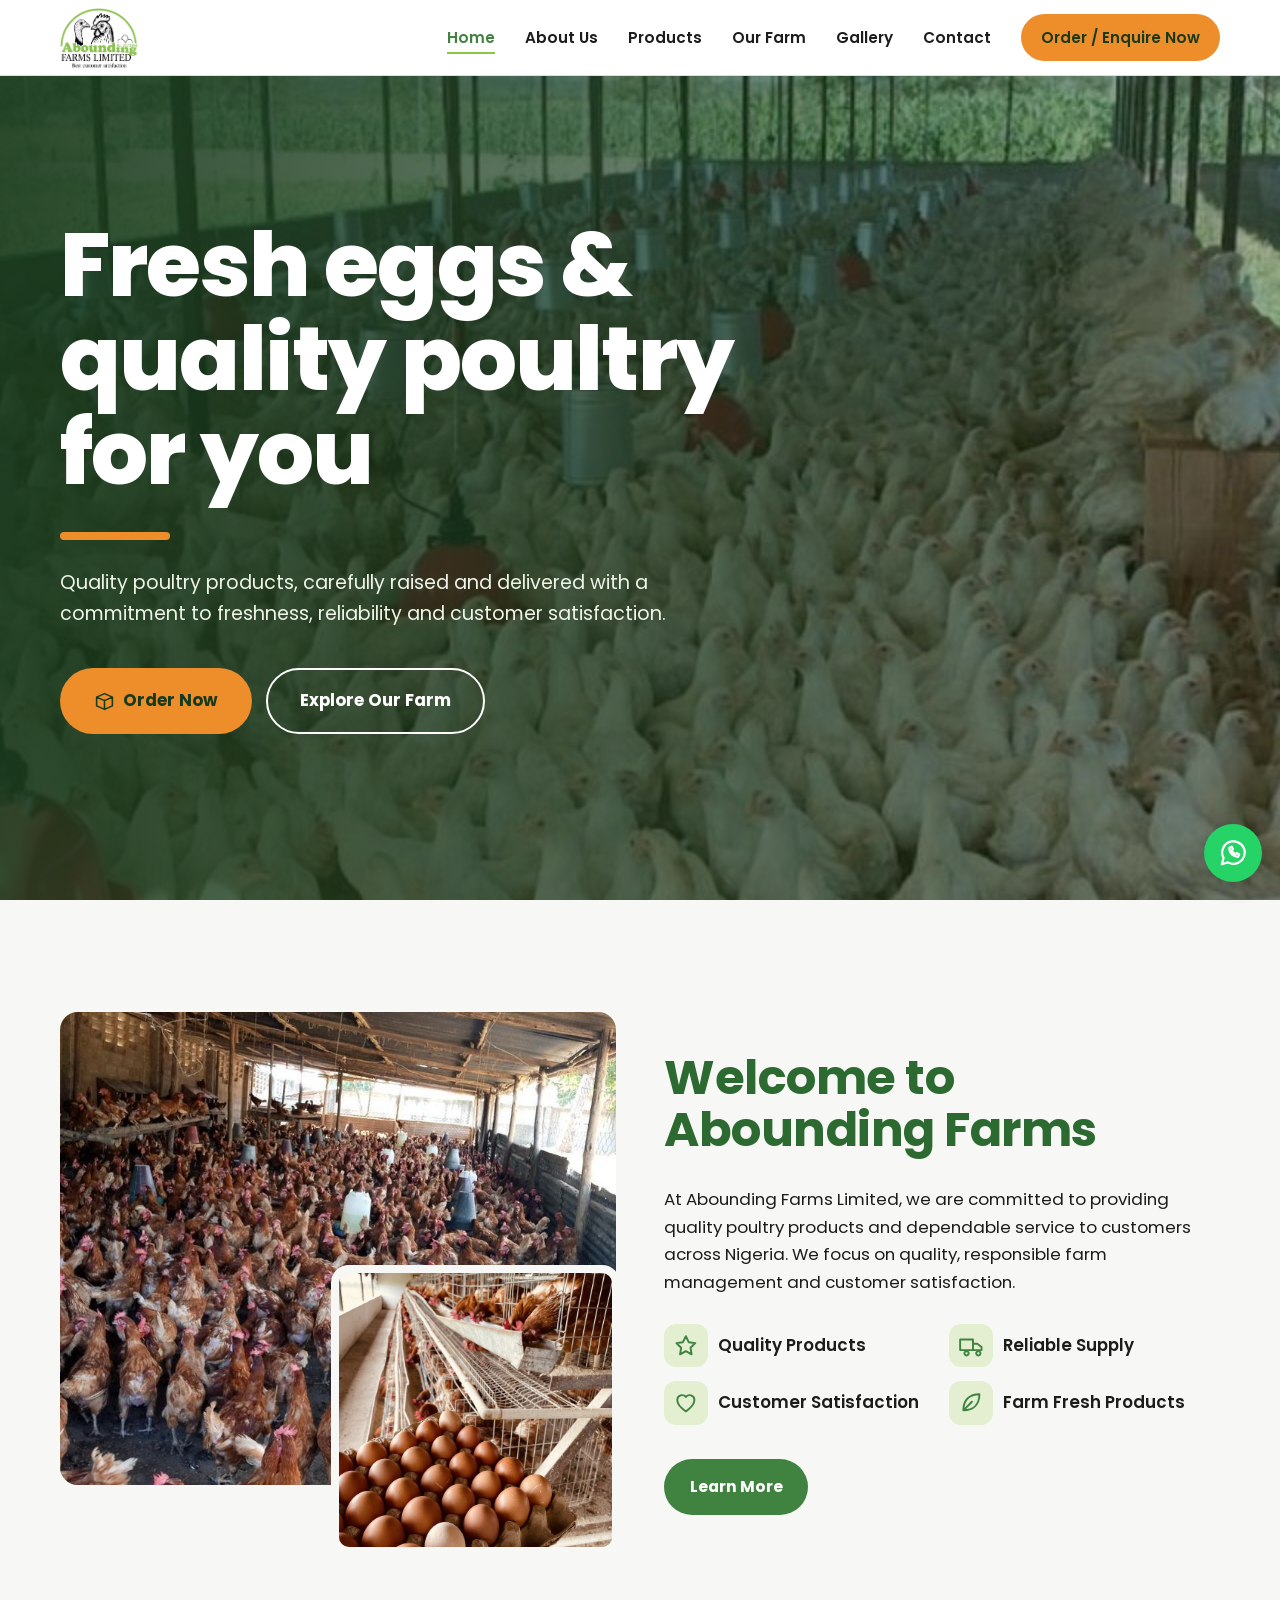
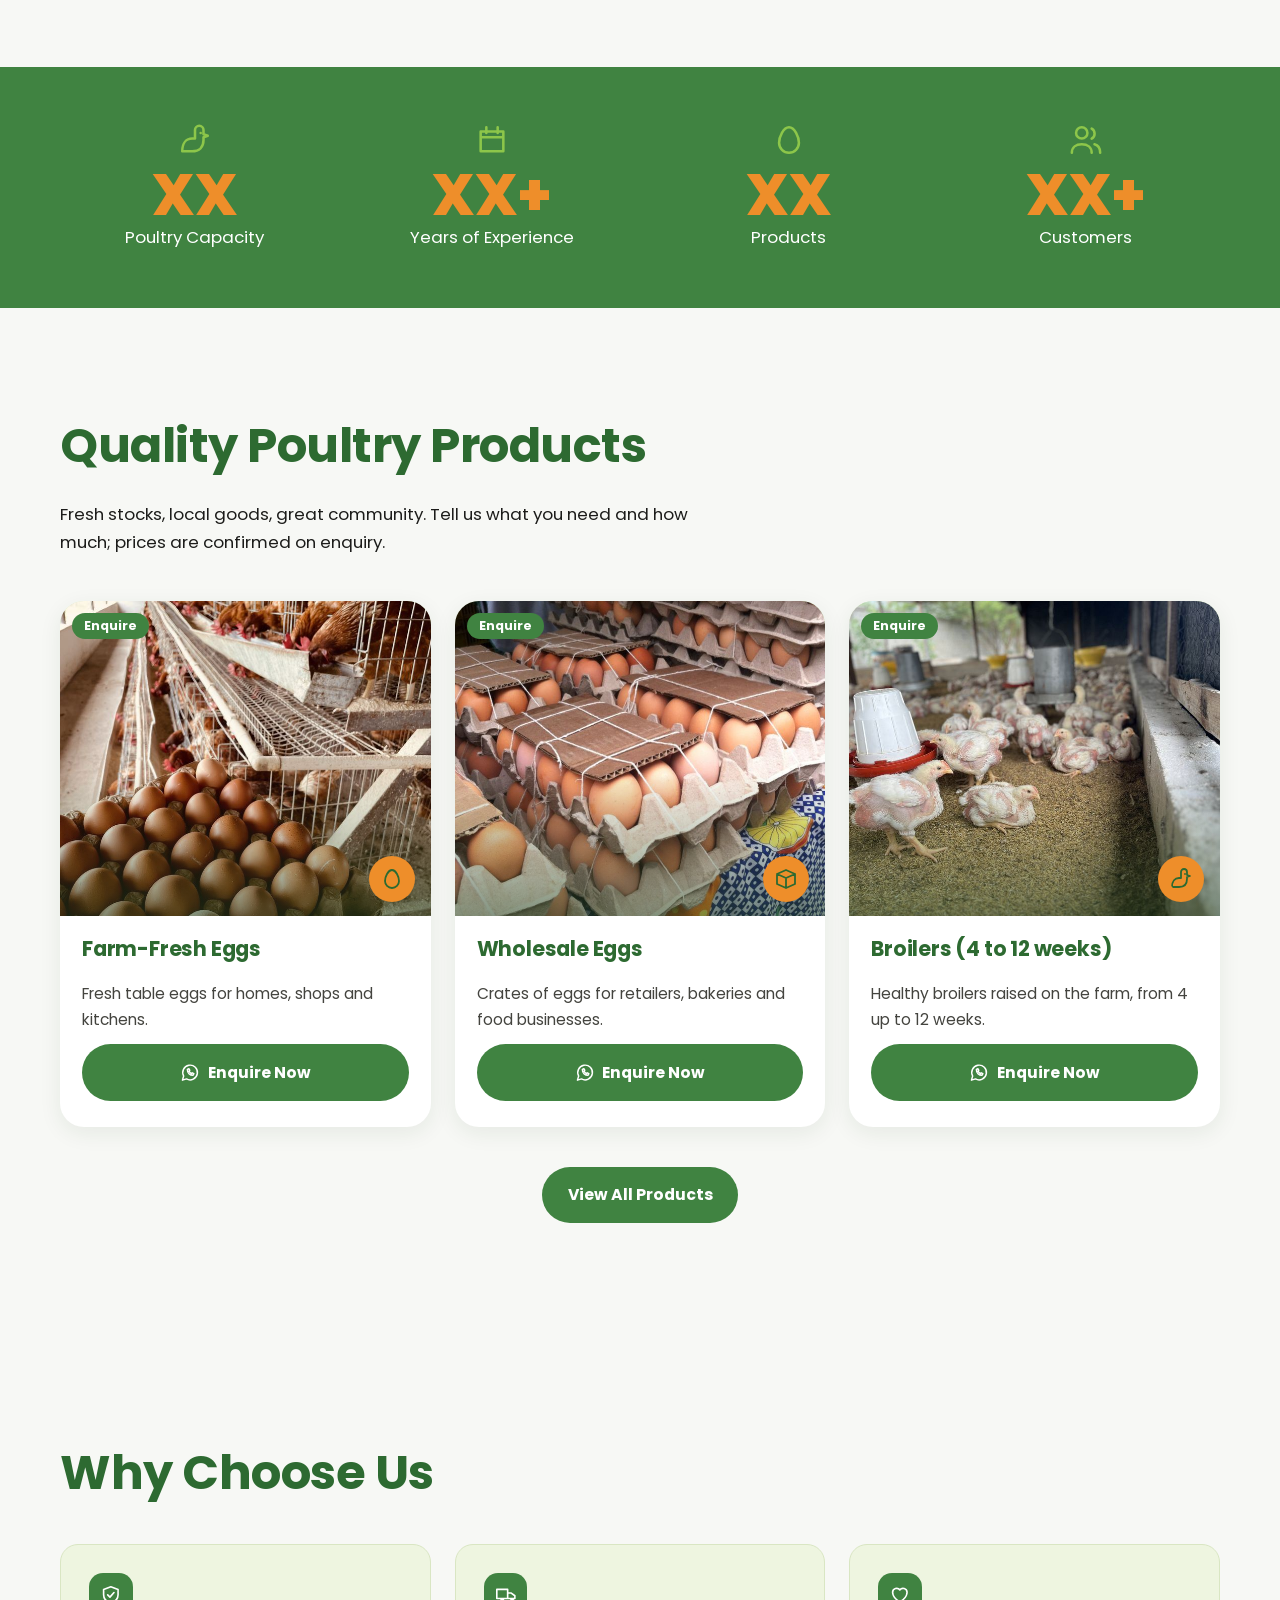
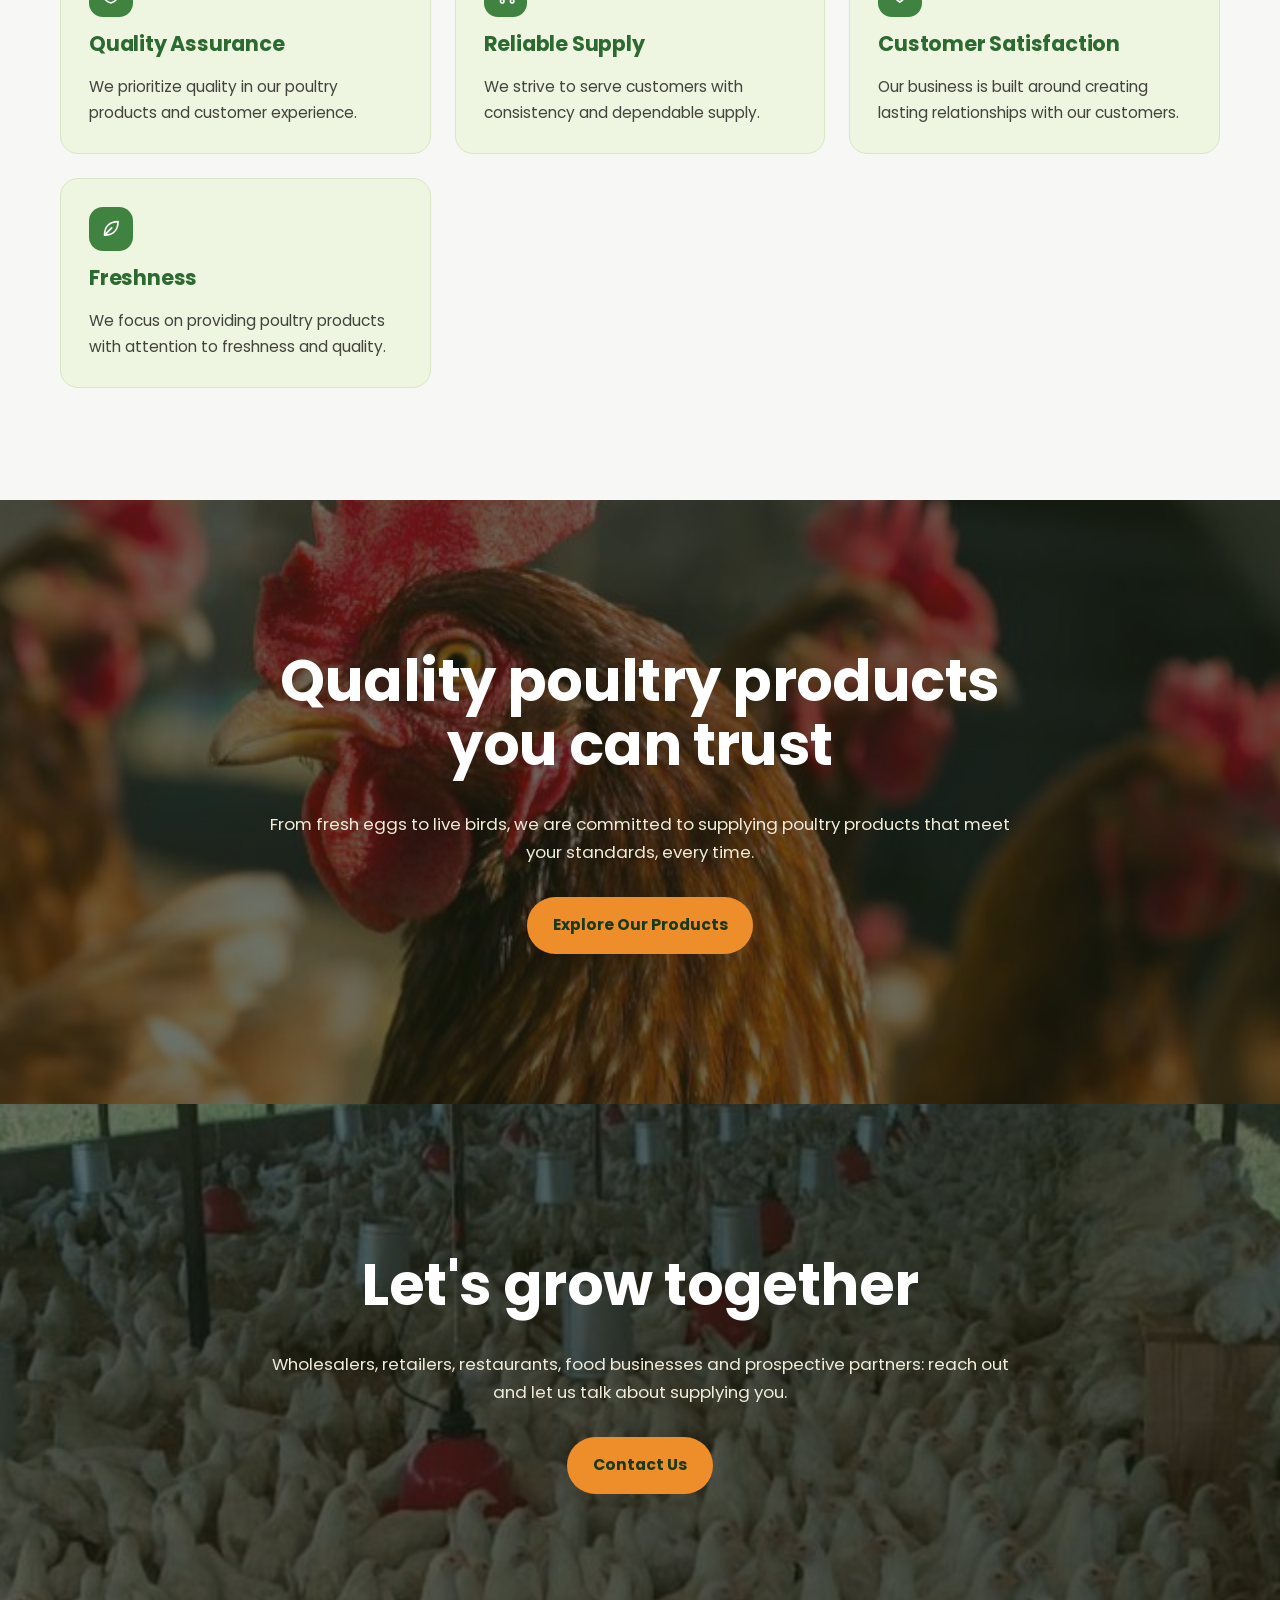
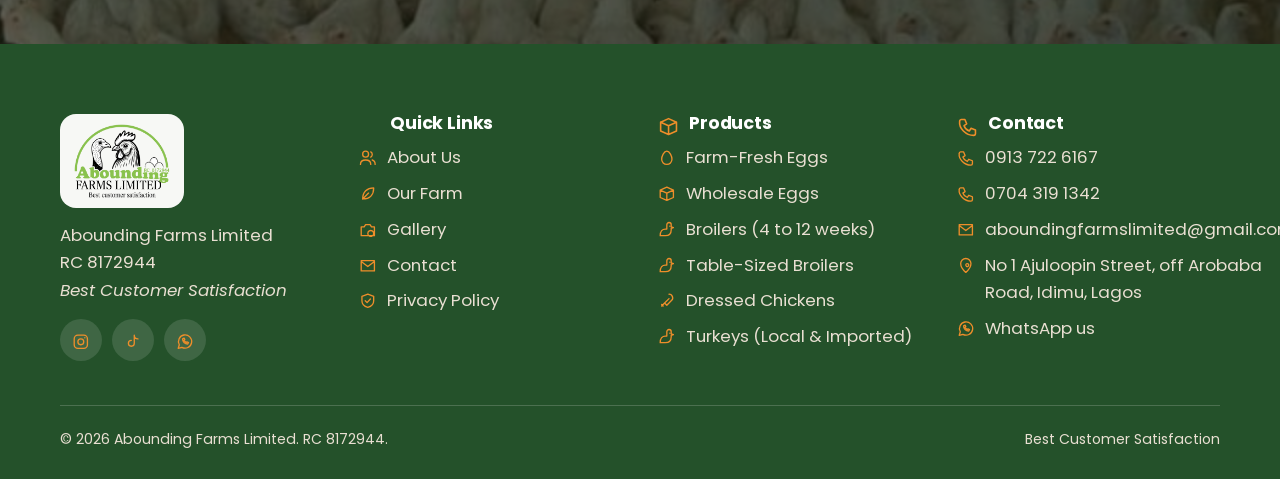
==== index.html @ 1be0644d "Move website files to repository root" ====
<!DOCTYPE html>
<html lang="en-NG">
<head>
<meta charset="utf-8">
<meta name="viewport" content="width=device-width, initial-scale=1">
<title>Abounding Farms Limited | Fresh Eggs & Quality Poultry in Nigeria</title>
<meta name="description" content="Abounding Farms Limited is a Nigerian poultry farm in Idimu, Lagos supplying fresh eggs, broilers, turkeys and poultry products.">
<meta name="color-scheme" content="light">
<meta property="og:type" content="website">
<meta property="og:title" content="Abounding Farms Limited | Fresh Eggs & Quality Poultry in Nigeria">
<meta property="og:description" content="Fresh eggs and quality poultry for individuals, retailers, restaurants and wholesale buyers in Nigeria.">
<meta property="og:image" content="images/logo.png">
<link rel="icon" href="data:image/svg+xml,%3Csvg xmlns='http://www.w3.org/2000/svg' viewBox='0 0 64 64'%3E%3Crect width='64' height='64' rx='14' fill='%232f5d2a'/%3E%3Cellipse cx='32' cy='35' rx='13' ry='17' fill='%23f6f1e4'/%3E%3C/svg%3E">
<link rel="preconnect" href="https://fonts.googleapis.com">
<link rel="preconnect" href="https://fonts.gstatic.com" crossorigin>
<link href="https://fonts.googleapis.com/css2?family=Poppins:wght@400;500;600;700;800&display=swap" rel="stylesheet">
<script type="application/ld+json">{"@context":"https://schema.org","@type":"LocalBusiness","telephone":"+2349137226167","email":"aboundingfarmslimited@gmail.com","address":{"@type":"PostalAddress","streetAddress":"No 1 Ajuloopin Street, off Arobaba Road, Idimu","addressRegion":"Lagos","addressCountry":"NG"},"name":"Abounding Farms Limited","slogan":"Best Customer Satisfaction","description":"Nigerian poultry farm supplying fresh eggs and poultry products.","areaServed":"NG","sameAs":["https://www.instagram.com/aboundingfarmsltd","https://www.tiktok.com/@aboundingfarmslimited"]}</script>
<link rel="stylesheet" href="css/styles.css">
</head>
<body>
<div class="prog" id="prog"></div>
<svg width="0" height="0" style="position:absolute" aria-hidden="true"><defs>
<symbol id="egg" viewBox="0 0 24 24"><path d="M12 3C8 3 5 10 5 14a7 7 0 0 0 14 0c0-4-3-11-7-11z"/></symbol>
<symbol id="bird" viewBox="0 0 24 24"><path d="M16 7h.01M3 20c0-6 3-9 7-9h2V5a3 3 0 0 1 6 0v3l3 1-3 1v2c0 5-3 8-8 8H3z"/></symbol>
<symbol id="leg" viewBox="0 0 24 24"><path d="M15 3a5 5 0 0 1 3 9l-6 6-3-3 6-6M9 15l-4 4M5 17l2 2"/></symbol>
<symbol id="star" viewBox="0 0 24 24"><path d="M12 3l2.7 5.6 6.1.9-4.4 4.3 1 6.1-5.4-2.9-5.4 2.9 1-6.1-4.4-4.3 6.1-.9z"/></symbol>
<symbol id="truck" viewBox="0 0 24 24"><path d="M2 6h12v10H2zM14 10h4l4 3v3h-8M6 19a2 2 0 1 0 0-.01M17 19a2 2 0 1 0 0-.01"/></symbol>
<symbol id="heart" viewBox="0 0 24 24"><path d="M12 20s-8-5-8-11a4.5 4.5 0 0 1 8-2.5A4.5 4.5 0 0 1 20 9c0 6-8 11-8 11z"/></symbol>
<symbol id="leaf" viewBox="0 0 24 24"><path d="M5 19C5 9 11 4 20 4c0 9-5 15-15 15zM5 19l8-8"/></symbol>
<symbol id="shield" viewBox="0 0 24 24"><path d="M12 3l8 3v6c0 5-4 8-8 9-4-1-8-4-8-9V6zM8.5 12l2.5 2.5 4.5-5"/></symbol>
<symbol id="home" viewBox="0 0 24 24"><path d="M3 11l9-7 9 7M5 10v10h14V10M10 20v-6h4v6"/></symbol>
<symbol id="users" viewBox="0 0 24 24"><path d="M9 11a4 4 0 1 0 0-8 4 4 0 0 0 0 8zM2 21c0-4 3-6 7-6s7 2 7 6M16 4a4 4 0 0 1 0 7M18 15c2.5.6 4 2.500 4 6"/></symbol>
<symbol id="cal" viewBox="0 0 24 24"><path d="M4 6h16v14H4zM4 10h16M8 3v4M16 3v4"/></symbol>
<symbol id="box" viewBox="0 0 24 24"><path d="M3 7l9-4 9 4v10l-9 4-9-4zM3 7l9 4 9-4M12 11v10"/></symbol>
<symbol id="wheat" viewBox="0 0 24 24"><path d="M12 22V8M12 8c-3 0-4-2-4-4 3 0 4 2 4 4zM12 8c3 0 4-2 4-4-3 0-4 2-4 4zM12 14c-3 0-4-2-4-4 3 0 4 2 4 4zM12 14c3 0 4-2 4-4-3 0-4 2-4 4z"/></symbol>
<symbol id="drop" viewBox="0 0 24 24"><path d="M12 3s6 6.500 6 11a6 6 0 0 1-12 0c0-4.500 6-11 6-11z"/></symbol>
<symbol id="cam" viewBox="0 0 24 24"><path d="M3 8h4l2-3h6l2 3h4v12H3zM12 17a4 4 0 1 0 0-.01"/></symbol>
<symbol id="phone" viewBox="0 0 24 24"><path d="M5 4h4l2 5-3 2c1 3 3 5 6 6l2-3 5 2v4c0 1-1 2-2 2C10 22 2 14 3 6c0-1 1-2 2-2z"/></symbol>
<symbol id="mail" viewBox="0 0 24 24"><path d="M3 5h18v14H3zM3 6l9 7 9-7"/></symbol>
<symbol id="pin" viewBox="0 0 24 24"><path d="M12 21s7-6 7-12a7 7 0 0 0-14 0c0 6 7 12 7 12zM12 11a2 2 0 1 0 0-.01"/></symbol>
<symbol id="wa" viewBox="0 0 24 24"><path d="M3 21l1.5-5A9 9 0 1 1 8 19.500zM9 8c0 4 3 7 7 7l1-2-2-1-1 1c-1-.5-2.500-2-3-3l1-1-1-2z"/></symbol>
<symbol id="ig" viewBox="0 0 24 24"><rect x="3" y="3" width="18" height="18" rx="5"/><circle cx="12" cy="12" r="4"/><path d="M17.500 6.500h.01"/></symbol>
<symbol id="tt" viewBox="0 0 24 24"><path d="M14 3v11a4 4 0 1 1-4-4M14 3c0 3 2 5 5 5"/></symbol>
<symbol id="menu" viewBox="0 0 24 24"><path d="M4 7h16M4 12h16M4 17h16"/></symbol>
<symbol id="x" viewBox="0 0 24 24"><path d="M6 6l12 12M18 6L6 18"/></symbol>
<symbol id="zoom" viewBox="0 0 24 24"><path d="M11 18a7 7 0 1 0 0-14 7 7 0 0 0 0 14zM21 21l-5-5M11 8v6M8 11h6"/></symbol>
</defs></svg>
<header id="hd"><div class="wrap nav">
<a class="logo" href="index.html" aria-label="Abounding Farms Limited home"><img src="images/logo.png" alt="Abounding Farms Limited logo" width="87" height="58"></a>
<button class="burger" id="bg" aria-label="Open menu" aria-expanded="false" aria-controls="lk"><svg class="ic"><use href="#menu"/></svg></button>
<ul class="links" id="lk">
<li><a class="on" href="index.html">Home</a></li><li><a href="about.html">About Us</a></li><li><a href="products.html">Products</a></li><li><a href="farm.html">Our Farm</a></li><li><a href="gallery.html">Gallery</a></li><li><a href="contact.html">Contact</a></li>
<li><a class="btn btn-y" href="contact.html">Order / Enquire Now</a></li>
</ul></div></header>
<main>
<section class="hero" id="home"><img data-par="-.05" src="images/hero.jpg" alt="Healthy white birds in a poultry house" fetchpriority="high" onerror="this.remove()"><div class="wrap">
<h1 class="rv">Fresh eggs & quality poultry for you</h1>
<p class="rv" style="--d:.15s">Quality poultry products, carefully raised and delivered with a commitment to freshness, reliability and customer satisfaction.</p>
<div class="row rv" style="--d:.3s"><a class="btn btn-y" href="contact.html"><svg class="ic"><use href="#box"/></svg>Order Now</a><a class="btn btn-o" href="farm.html">Explore Our Farm</a></div>
</div></section>
<section id="about"><div class="wrap split">
<div class="collage rv l"><div class="ph a"><img src="images/farm-1.jpg" alt="Hens inside a poultry house" loading="lazy" onerror="this.remove()"></div><div class="ph b"><img src="images/eggs.jpg" alt="Fresh eggs" loading="lazy" onerror="this.remove()"></div></div>
<div class="rv r"><h2>Welcome to Abounding Farms</h2>
<p>At Abounding Farms Limited, we are committed to providing quality poultry products and dependable service to customers across Nigeria. We focus on quality, responsible farm management and customer satisfaction.</p>
<div class="vals"><div><svg class="ic"><use href="#star"/></svg>Quality Products</div><div><svg class="ic"><use href="#truck"/></svg>Reliable Supply</div><div><svg class="ic"><use href="#heart"/></svg>Customer Satisfaction</div><div><svg class="ic"><use href="#leaf"/></svg>Farm Fresh Products</div></div>
<a class="btn btn-g" href="farm.html">Learn More</a></div></div></section>
<div class="stats"><div class="wrap">
<div class="rv z"><svg class="ic"><use href="#bird"/></svg><b data-n="XX">XX</b>Poultry Capacity</div>
<div class="rv z" style="--d:.1s"><svg class="ic"><use href="#cal"/></svg><b>XX+</b>Years of Experience</div>
<div class="rv z" style="--d:.2s"><svg class="ic"><use href="#egg"/></svg><b>XX</b>Products</div>
<div class="rv z" style="--d:.3s"><svg class="ic"><use href="#users"/></svg><b>XX+</b>Customers</div>
</div></div>
<section id="products"><div class="wrap">
<div class="head rv"><h2>Quality Poultry Products</h2><p>Fresh stocks, local goods, great community. Tell us what you need and how much; prices are confirmed on enquiry.</p></div>
<div class="grid pl" data-n="3"></div><div style="text-align:center;margin-top:40px"><a class="btn btn-g" href="products.html">View All Products</a></div></div></section>
<section class="why"><div class="wrap">
<div class="head rv"><h2>Why Choose Us</h2></div>
<div class="grid">
<div class="card rv" ><svg class="ic"><use href="#shield"/></svg><h3>Quality Assurance</h3><p>We prioritize quality in our poultry products and customer experience.</p></div>
<div class="card rv" style="--d:.1s"><svg class="ic"><use href="#truck"/></svg><h3>Reliable Supply</h3><p>We strive to serve customers with consistency and dependable supply.</p></div>
<div class="card rv" style="--d:.2s"><svg class="ic"><use href="#heart"/></svg><h3>Customer Satisfaction</h3><p>Our business is built around creating lasting relationships with our customers.</p></div>
<div class="card rv" style="--d:.3s"><svg class="ic"><use href="#leaf"/></svg><h3>Freshness</h3><p>We focus on providing poultry products with attention to freshness and quality.</p></div>
</div></div></section>
<section class="promo" aria-label="Quality poultry products you can trust"><img data-par=".12" src="images/promo-1.jpg" alt="" loading="lazy" onerror="this.remove()"><div class="wrap">
<h2 class="rv">Quality poultry products you can trust</h2><p class="rv" style="--d:.1s">From fresh eggs to live birds, we are committed to supplying poultry products that meet your standards, every time.</p><a class="btn btn-y rv" style="--d:.2s" href="products.html">Explore Our Products</a></div></section>
<section class="promo two" aria-label="Let's grow together"><img data-par=".12" src="images/promo-2.jpg" alt="" loading="lazy" onerror="this.remove()"><div class="wrap">
<h2 class="rv">Let's grow together</h2><p class="rv" style="--d:.1s">Wholesalers, retailers, restaurants, food businesses and prospective partners: reach out and let us talk about supplying you.</p><a class="btn btn-y rv" style="--d:.2s" href="contact.html">Contact Us</a></div></section>
</main>
<footer><div class="wrap">
<div class="fg">
<div><div class="lg"><img src="images/logo.png" alt="Abounding Farms Limited" width="102" height="68"></div><p>Abounding Farms Limited<br>RC 8172944<br><em>Best Customer Satisfaction</em></p>
<div class="soc"><a href="https://www.instagram.com/aboundingfarmsltd" target="_blank" rel="noopener" aria-label="Instagram"><svg class="ic"><use href="#ig"/></svg></a><a href="https://www.tiktok.com/@aboundingfarmslimited" target="_blank" rel="noopener" aria-label="TikTok"><svg class="ic"><use href="#tt"/></svg></a><a class="waLink" href="#" target="_blank" rel="noopener" aria-label="WhatsApp"><svg class="ic"><use href="#wa"/></svg></a></div></div>
<div><h3><svg class="ic"><use href="index.html"/></svg>Quick Links</h3><ul><li><a href="about.html"><svg class="ic"><use href="#users"/></svg>About Us</a></li><li><a href="farm.html"><svg class="ic"><use href="#leaf"/></svg>Our Farm</a></li><li><a href="gallery.html"><svg class="ic"><use href="#cam"/></svg>Gallery</a></li><li><a href="contact.html"><svg class="ic"><use href="#mail"/></svg>Contact</a></li><li><a href="privacy.html"><svg class="ic"><use href="#shield"/></svg>Privacy Policy</a></li></ul></div>
<div><h3><svg class="ic"><use href="#box"/></svg>Products</h3><ul id="fp"></ul></div>
<div><h3><svg class="ic"><use href="#phone"/></svg>Contact</h3><ul><li><a href="tel:+2349137226167"><svg class="ic"><use href="#phone"/></svg>0913 722 6167</a></li><li><a href="tel:+2347043191342"><svg class="ic"><use href="#phone"/></svg>0704 319 1342</a></li><li><a href="mailto:aboundingfarmslimited@gmail.com"><svg class="ic"><use href="#mail"/></svg>aboundingfarmslimited@gmail.com</a></li><li><svg class="ic"><use href="#pin"/></svg><span>No 1 Ajuloopin Street, off Arobaba Road, Idimu, Lagos</span></li><li><a class="waLink" href="#" target="_blank" rel="noopener"><svg class="ic"><use href="#wa"/></svg>WhatsApp us</a></li></ul></div>
</div>
<div class="copy"><span>&copy; <span id="yr"></span> Abounding Farms Limited. RC 8172944.</span><span>Best Customer Satisfaction</span></div>
</div></footer>
<a class="fab waLink" href="#" target="_blank" rel="noopener" aria-label="Chat on WhatsApp"><svg class="ic"><use href="#wa"/></svg></a>
<div class="lb" id="lb" role="dialog" aria-modal="true" aria-label="Photo viewer"><button class="x" aria-label="Close photo">&times;</button><div style="text-align:center"><img id="li" alt=""><p id="lc"></p></div></div>
<script src="js/main.js" defer></script>
</body>
</html>
---- css/styles.css ----
:root{--g:#8dc64a;--gd:#408341;--gx:#2d6a31;--cream:#f7f8f5;--br:#24512a;--y:#ee8e2a;--ink:#1c1c1a;--r:18px;--nav:76px;--dk:#183a1b}
*{box-sizing:border-box;margin:0}
html{scroll-behavior:smooth;scroll-padding-top:var(--nav)}
body{font:400 1.05rem/1.65 Poppins,system-ui,sans-serif;color:var(--ink);background:var(--cream);overflow-x:hidden}
img,svg{display:block;max-width:100%}
a{color:inherit;text-decoration:none}
h1,h2,h3{font-family:Poppins,system-ui,sans-serif;font-weight:800;line-height:1.1;color:var(--gx)}
h2{font-size:clamp(1.9rem,4.5vw,3rem);margin-bottom:.6em}
h3{font-size:1.3rem;margin-bottom:.4em}
.ic{width:1.25em;height:1.25em;fill:none;stroke:currentColor;stroke-width:1.8;stroke-linecap:round;stroke-linejoin:round;flex:none}
.wrap{width:min(1160px,100% - 40px);margin-inline:auto}
section{padding:clamp(64px,9vw,112px) 0}
:focus-visible{outline:3px solid var(--y);outline-offset:3px}
.btn{display:inline-flex;align-items:center;justify-content:center;gap:.5em;padding:.85em 1.5em;border-radius:999px;font-weight:700;font-size:.98rem;border:2px solid transparent;cursor:pointer;transition:transform .25s,background .25s,color .25s,border-color .25s;font-family:inherit}
.btn:hover{transform:translateY(-3px)}
.btn-y{background:var(--y);color:var(--gx)}.btn-y:hover{background:#f7a24a}
.btn-o{border-color:#fff;color:#fff}.btn-o:hover{background:#fff;color:var(--gx)}
.btn-g{background:var(--gd);color:#fff}.btn-g:hover{background:var(--gx)}
.btn-ol{border-color:var(--gd);color:var(--gd)}.btn-ol:hover{background:var(--gd);color:#fff}
/* image slots: add real photos in /images, gradient shows until then */
.ph{position:relative;overflow:hidden;background:linear-gradient(135deg,#d9e6c3,#a9cf7c);border-radius:var(--r)}
.ph>img{position:absolute;inset:0;width:100%;height:100%;object-fit:cover;transition:transform .8s}
.ph:hover>img{transform:scale(1.06)}
/* nav */
header{position:fixed;inset:0 0 auto;height:var(--nav);background:#fff;z-index:50;border-bottom:1px solid #e4dfd0;transition:box-shadow .3s}
header.s{box-shadow:0 4px 18px rgba(0,0,0,.08)}
.nav{height:100%;display:flex;align-items:center;justify-content:space-between;gap:24px}
.logo img{height:58px;width:auto}
.links{display:flex;align-items:center;gap:30px;list-style:none;padding:0}
.links a{font-weight:600;font-size:.95rem;padding:6px 0;position:relative}
.links a:not(.btn)::after{content:"";position:absolute;left:0;bottom:0;height:2px;width:100%;background:var(--g);transform:scaleX(0);transform-origin:left;transition:transform .3s}
.links a:not(.btn):hover::after{transform:scaleX(1)}
.links .btn{padding:.6em 1.2em;color:var(--gx)}
.burger{display:none;width:44px;height:44px;border:0;background:var(--gd);color:#fff;border-radius:12px;cursor:pointer;align-items:center;justify-content:center}
@media(max-width:900px){
.burger{display:flex}
.links{position:fixed;top:var(--nav);left:0;right:0;flex-direction:column;align-items:stretch;gap:0;background:#fff;padding:8px 20px 24px;border-bottom:1px solid #e4dfd0;transform:translateY(-130%);visibility:hidden;transition:transform .35s,visibility .35s;z-index:-1}
.links.open{transform:none;visibility:visible}
.links li{border-bottom:1px solid #eee}.links li:last-child{border:0;padding-top:16px}
.links a{display:block;padding:14px 0}
.links a:not(.btn)::after{display:none}}
/* hero */
.hero{min-height:100svh;padding:calc(var(--nav) + 60px) 0 80px;display:flex;align-items:center;color:#fff;background:linear-gradient(100deg,rgba(20,40,17,.9),rgba(20,40,17,.45)),linear-gradient(135deg,#2d6a31,#1f3d1c);position:relative;overflow:hidden}
.hero>img{position:absolute;inset:0;width:100%;height:100%;object-fit:cover;z-index:-1}
.hero::before{content:"";position:absolute;inset:0;background:linear-gradient(100deg,rgba(20,40,17,.9),rgba(20,40,17,.4))}
.hero .wrap{position:relative}
.hero h1{color:#fff;font-size:clamp(2.5rem,7vw,5rem);max-width:13ch;border-left:6px solid var(--y);padding-left:.35em}
.hero p{max-width:52ch;margin:1.4em 0 2em;font-size:1.15rem;color:#eef4e6}
.row{display:flex;flex-wrap:wrap;gap:14px}
/* about */
.split{display:grid;gap:48px;align-items:center}
@media(min-width:900px){.split{grid-template-columns:1fr 1fr}}
.collage{position:relative;padding-bottom:70px}
.collage .a{aspect-ratio:4/3.4}
.collage .b{position:absolute;width:52%;aspect-ratio:1;right:-4px;bottom:0;border:8px solid var(--cream)}
.vals{display:grid;grid-template-columns:1fr 1fr;gap:14px;margin:1.6em 0 2em}
.vals div{display:flex;gap:10px;align-items:center;font-weight:600}
.vals .ic{color:var(--gd);background:#e3efd0;padding:9px;width:2.6em;height:2.6em;border-radius:12px}
/* stats */
.stats{background:var(--gd);color:#fff;padding:56px 0}
.stats .wrap{display:grid;grid-template-columns:repeat(auto-fit,minmax(200px,1fr));gap:28px;text-align:center}
.stats b{display:block;font:800 clamp(2.4rem,5vw,3.6rem)/1 Poppins,sans-serif;color:var(--y)}
.stats .ic{width:34px;height:34px;margin:0 auto 10px;color:var(--g)}
/* products */
.head{max-width:640px;margin-bottom:44px}
.grid{display:grid;gap:24px;grid-template-columns:repeat(auto-fill,minmax(290px,1fr))}
.card{background:#fff;border-radius:var(--r);overflow:hidden;border:1px solid #e8e2d0;display:flex;flex-direction:column;transition:transform .35s,box-shadow .35s}
.card:hover{transform:translateY(-8px) scale(1.03);box-shadow:0 22px 44px rgba(31,61,28,.18);border-color:var(--g)}
.card .ph{aspect-ratio:4/3;border-radius:0}
.card .ph .ic{position:absolute;inset:0;margin:auto;width:64px;height:64px;color:#fff;opacity:.8}
.card .bd{padding:22px;display:flex;flex-direction:column;gap:12px;flex:1}
.card p{font-size:.97rem;color:#44443f;flex:1}
.tag{position:absolute;top:12px;left:12px;background:var(--y);color:var(--gx);font-size:.78rem;font-weight:700;padding:3px 12px;border-radius:99px;z-index:2}
/* farm */
.farm{background:#fff}
.edit{display:grid;gap:18px;grid-template-columns:repeat(2,1fr)}
.edit .ph{min-height:190px}
.edit .big{grid-column:span 2;min-height:280px}
.edit span{position:absolute;left:14px;bottom:12px;color:#fff;font-weight:700;z-index:2;display:flex;gap:8px;align-items:center;text-shadow:0 1px 6px rgba(0,0,0,.6)}
.edit .ph::after{content:"";position:absolute;inset:50% 0 0;background:linear-gradient(transparent,rgba(0,0,0,.5))}
@media(min-width:900px){.edit{grid-template-columns:repeat(4,1fr);grid-auto-rows:210px}.edit .big{grid-column:span 2;grid-row:span 2}.edit .ph{min-height:0}}
/* why */
.why .card{padding:28px;gap:10px;background:#eef5e0;border-color:#d9e6c3}
.why .ic{width:2.6em;height:2.6em;padding:11px;background:var(--gd);color:#fff;border-radius:14px;margin-bottom:6px;transition:transform .4s,background .3s}
.why .card:hover .ic{transform:rotate(-8deg) scale(1.08);background:var(--g)}
/* gallery */
.gal{columns:3 220px;column-gap:16px}
.gal button{display:block;width:100%;margin:0 0 16px;border:0;padding:0;cursor:zoom-in;break-inside:avoid;position:relative}
.gal .ph{height:var(--h)}
.gal button:nth-child(odd) .ph{--h:260px}.gal button:nth-child(even) .ph{--h:200px}.gal button:nth-child(3n) .ph{--h:320px}
.gal .ic{position:absolute;inset:0;margin:auto;width:42px;height:42px;color:#fff;opacity:.75}
.lb{position:fixed;inset:0;background:rgba(10,20,8,.92);display:none;align-items:center;justify-content:center;z-index:100;padding:20px}
.lb.on{display:flex;animation:fi .3s}
.lb img{max-height:85vh;border-radius:12px}
.lb .x{position:absolute;top:16px;right:16px;background:#fff;border:0;border-radius:50%;width:44px;height:44px;cursor:pointer;font-size:1.4rem}
.lb p{color:#fff;font-weight:600}
@keyframes fi{from{opacity:0}}
/* promo */
.promo{color:#fff;text-align:center;padding:clamp(80px,12vw,150px) 0;position:relative;background:linear-gradient(135deg,#2f5d2a,#1f3d1c);overflow:hidden}
.promo.two{background:linear-gradient(135deg,#5a3d26,#3b2716)}
.promo>img{position:absolute;inset:0;width:100%;height:100%;object-fit:cover}
.promo::before{content:"";position:absolute;inset:0;background:rgba(20,30,15,.62);z-index:1}
.promo .wrap{position:relative;z-index:2;max-width:760px}
.promo h2{color:#fff;font-size:clamp(2rem,5.5vw,3.6rem)}
.promo p{margin:0 auto 1.8em;color:#f0ecd9}
/* contact */
form{background:#fff;border-radius:var(--r);padding:clamp(22px,4vw,40px);display:grid;gap:16px;grid-template-columns:1fr 1fr;border:1px solid #e8e2d0}
form .f{grid-column:span 2}
@media(min-width:620px){form .h{grid-column:span 1}}
@media(max-width:619px){form .h{grid-column:span 2}}
label{display:block;font-weight:600;font-size:.9rem;margin-bottom:6px}
input,select,textarea{width:100%;font:inherit;padding:.8em 1em;border:1.5px solid #cfc9b4;border-radius:12px;background:var(--cream);color:var(--ink)}
input:focus,select:focus,textarea:focus{outline:none;border-color:var(--gd);box-shadow:0 0 0 3px #cfe5b0}
.err{color:#b3261e;font-size:.82rem;min-height:1.1em;display:block}
input.bad,select.bad{border-color:#b3261e}
#msg{grid-column:span 2;font-weight:600;border-radius:12px;padding:0}
#msg.ok{background:#e3efd0;color:var(--gx);padding:14px}
#msg.no{background:#fbe4e1;color:#8c1d18;padding:14px}
.cinfo{display:grid;gap:16px;margin:1.5em 0}
.cinfo a,.cinfo div{display:flex;gap:12px;align-items:center;font-weight:600}
.cinfo .ic{color:var(--gd)}
.wa{background:#25d366;color:#fff}.wa:hover{background:#1fb457}
/* footer */
footer{background:var(--br);color:#e9dfd2;padding:70px 0 28px}
.fg{display:grid;gap:36px;grid-template-columns:repeat(auto-fit,minmax(200px,1fr))}
footer h3{color:#fff;font-size:1.1rem}
footer ul{list-style:none;padding:0;display:grid;gap:8px}
footer a:hover{color:var(--y)}
footer .lg{background:#fff;border-radius:14px;padding:8px;width:fit-content;margin-bottom:14px}
footer .lg img{height:68px}
.soc{display:flex;gap:10px;margin-top:14px}
.soc a{width:42px;height:42px;border-radius:50%;background:rgba(255,255,255,.12);display:grid;place-items:center;transition:background .3s,transform .3s}
.soc a:hover{background:var(--y);color:var(--gx);transform:translateY(-3px)}
.copy{border-top:1px solid rgba(255,255,255,.18);margin-top:44px;padding-top:22px;font-size:.88rem;display:flex;flex-wrap:wrap;gap:10px;justify-content:space-between}
.fab{position:fixed;right:18px;bottom:18px;width:58px;height:58px;border-radius:50%;background:#25d366;color:#fff;display:grid;place-items:center;z-index:60;box-shadow:0 6px 18px rgba(0,0,0,.25);transition:transform .3s}
.fab:hover{transform:scale(1.1)}.fab .ic{width:30px;height:30px}
/* scroll reveal */
.rv{opacity:0;transform:translateY(34px);transition:opacity .8s ease,transform .8s ease;transition-delay:var(--d,0s)}
.rv.l{transform:translateX(-46px)}.rv.r{transform:translateX(46px)}.rv.z{transform:scale(.92)}
.rv.in{opacity:1;transform:none}
@media(prefers-reduced-motion:reduce){*{transition:none!important;animation:none!important;scroll-behavior:auto!important}.rv{opacity:1;transform:none}}

/* stylish product cards */
.pl .card{border-radius:24px;border:0;box-shadow:0 6px 22px rgba(31,61,28,.08)}
.pl .card .ph{aspect-ratio:1/.85;border-radius:0}
.pl .card .ph>img{animation:zoomio 14s ease-in-out infinite alternate}
.pl .card:hover .ph>img{animation-play-state:paused;transform:scale(1.14)}
.pl .card .ph::after{content:"";position:absolute;inset:55% 0 0;background:linear-gradient(transparent,rgba(31,61,28,.55))}
.pl .card .ph .ic{inset:auto 16px 14px auto;margin:0;width:46px;height:46px;padding:11px;background:var(--y);color:var(--gx);border-radius:50%;opacity:1;z-index:2;transition:transform .4s}
.pl .card:hover .ph .ic{transform:rotate(-12deg) scale(1.15)}
.pl .tag{background:var(--gd);color:#fff}
.pl .bd{padding:22px 22px 26px}
@keyframes zoomio{from{transform:scale(1)}to{transform:scale(1.08)}}
.gal .ph{border-radius:20px}
.gal button:hover .ph{box-shadow:0 14px 30px rgba(31,61,28,.25)}
.gal .ph::after{content:"";position:absolute;inset:0;background:rgba(31,61,28,.35);opacity:0;transition:opacity .3s}
.gal button:hover .ph::after{opacity:1}
.gal .ic{z-index:2;opacity:0;transition:opacity .3s,transform .3s;transform:scale(.7)}
.gal button:hover .ic{opacity:1;transform:scale(1)}
.edit .ph{transition:transform .5s}.edit .ph:hover{transform:scale(1.025)}
/* ===== multi-page, hero, banners, gallery, scroll effects ===== */
.prog{position:fixed;top:0;left:0;right:0;height:4px;background:var(--y);transform:scaleX(0);transform-origin:left;z-index:70}
.links a.on{color:var(--gd)}.links a.on:not(.btn)::after{transform:scaleX(1)}
.hero{background:radial-gradient(circle at 80% 30%,#2d6a31,var(--gx) 62%);color:#fff;padding:calc(var(--nav) + 48px) 0 72px;min-height:100svh;align-items:center}
.hero::before{display:none}
.hero h1{border:0;padding:0;font-size:clamp(2.8rem,7.4vw,6rem);line-height:1;max-width:11ch;letter-spacing:-.02em}
.hg{display:grid;gap:44px;align-items:center}
.hv{position:relative;width:min(420px,86%);margin-inline:auto}
.arch{aspect-ratio:3/4;border-radius:999px 999px 28px 28px;outline:8px solid var(--g);outline-offset:10px;background:#2f5d2a}
.arch>img{transform:scale(1.15)}.arch:hover>img{transform:scale(1.15)}
.dot{position:absolute;width:42%;aspect-ratio:1;border-radius:50%;left:-16%;bottom:-6%;border:7px solid var(--y)}
.badge{position:absolute;right:-6%;top:14%;background:var(--y);color:var(--gx);font-weight:800;padding:10px 18px;border-radius:99px;font-size:.9rem;box-shadow:0 8px 20px rgba(0,0,0,.25)}
@media(min-width:900px){.hg{grid-template-columns:1.15fr .85fr}.hv{width:min(440px,100%);margin-right:20px}}
@media(max-width:899px){.hero{padding-bottom:90px}.dot{left:-6%}.badge{right:-2%}}
.pb{position:relative;overflow:hidden;background:var(--gx);color:#fff;padding:calc(var(--nav) + 64px) 0 64px}
.pb>img{position:absolute;inset:0;width:100%;height:100%;object-fit:cover;opacity:.28}
.pb .wrap{position:relative}
.pb h1{color:#fff;font-size:clamp(2.4rem,6vw,4.2rem);border-left:6px solid var(--y);padding-left:.35em}
.pb p{max-width:56ch;color:#e6efd9;margin-top:1em}
.promo>img{height:130%;top:-15%;will-change:transform}
.mas{columns:2;column-gap:14px}
@media(min-width:800px){.mas{columns:3}}@media(min-width:1100px){.mas{columns:4}}
.mas button{display:block;width:100%;margin:0 0 14px;padding:0;border:0;border-radius:16px;overflow:hidden;position:relative;break-inside:avoid;cursor:zoom-in;background:#d9e6c3}
.mas img{width:100%;height:auto;display:block;transition:transform .7s}
.mas button:hover img{transform:scale(1.07)}
.mas span{position:absolute;inset:auto 0 0;display:flex;gap:8px;align-items:center;padding:28px 14px 12px;color:#fff;font-weight:700;font-size:.9rem;background:linear-gradient(transparent,rgba(20,40,17,.8));opacity:0;transform:translateY(10px);transition:.35s}
.mas button:hover span,.mas button:focus-visible span{opacity:1;transform:none}
.rv.c{opacity:1;transform:none;clip-path:inset(0 0 100% 0);transition:clip-path 1s ease;transition-delay:var(--d,0s)}
.rv.c.in{clip-path:inset(0)}

/* ===== flyer palette, Poppins, full-bleed hero ===== */
h1,h2,h3{font-weight:700;letter-spacing:-.01em}
.btn-y,.links .btn,.soc a:hover,.tag{color:var(--dk)}
.pl .tag,.pl .tag{background:var(--gd);color:#fff}
.hero{position:relative;isolation:isolate;background:var(--dk);display:flex;align-items:center}
.hero>img{z-index:0}
.hero::before{display:block;content:"";position:absolute;inset:0;z-index:1;background:linear-gradient(95deg,rgba(24,58,27,.92) 0%,rgba(24,58,27,.62) 55%,rgba(24,58,27,.3) 100%)}
.hero .wrap{position:relative;z-index:2}
.hero h1{font-weight:800;max-width:12ch;font-size:clamp(2.6rem,7vw,5.6rem);line-height:1.05;color:#fff}
.hero h1::after{content:"";display:block;width:110px;height:8px;border-radius:8px;background:var(--y);margin-top:.35em}
.hero p{font-size:1.2rem;max-width:54ch}
.hero .btn{padding:1em 1.9em;font-size:1.05rem}
.logo img{height:60px;width:auto}
header{background:#fff}
footer .lg{background:var(--cream);border-radius:16px;padding:10px 14px}
footer .lg img{height:74px;width:auto}
footer li,footer h3{display:flex;gap:10px;align-items:flex-start}
footer li a{display:flex;gap:10px;align-items:flex-start}
footer .ic{color:var(--y);margin-top:.3em;width:1.05em;height:1.05em}
footer h3 .ic{width:1.2em;height:1.2em;margin-top:.15em}
.card .row .btn{width:100%}
.stats b{color:var(--y)}
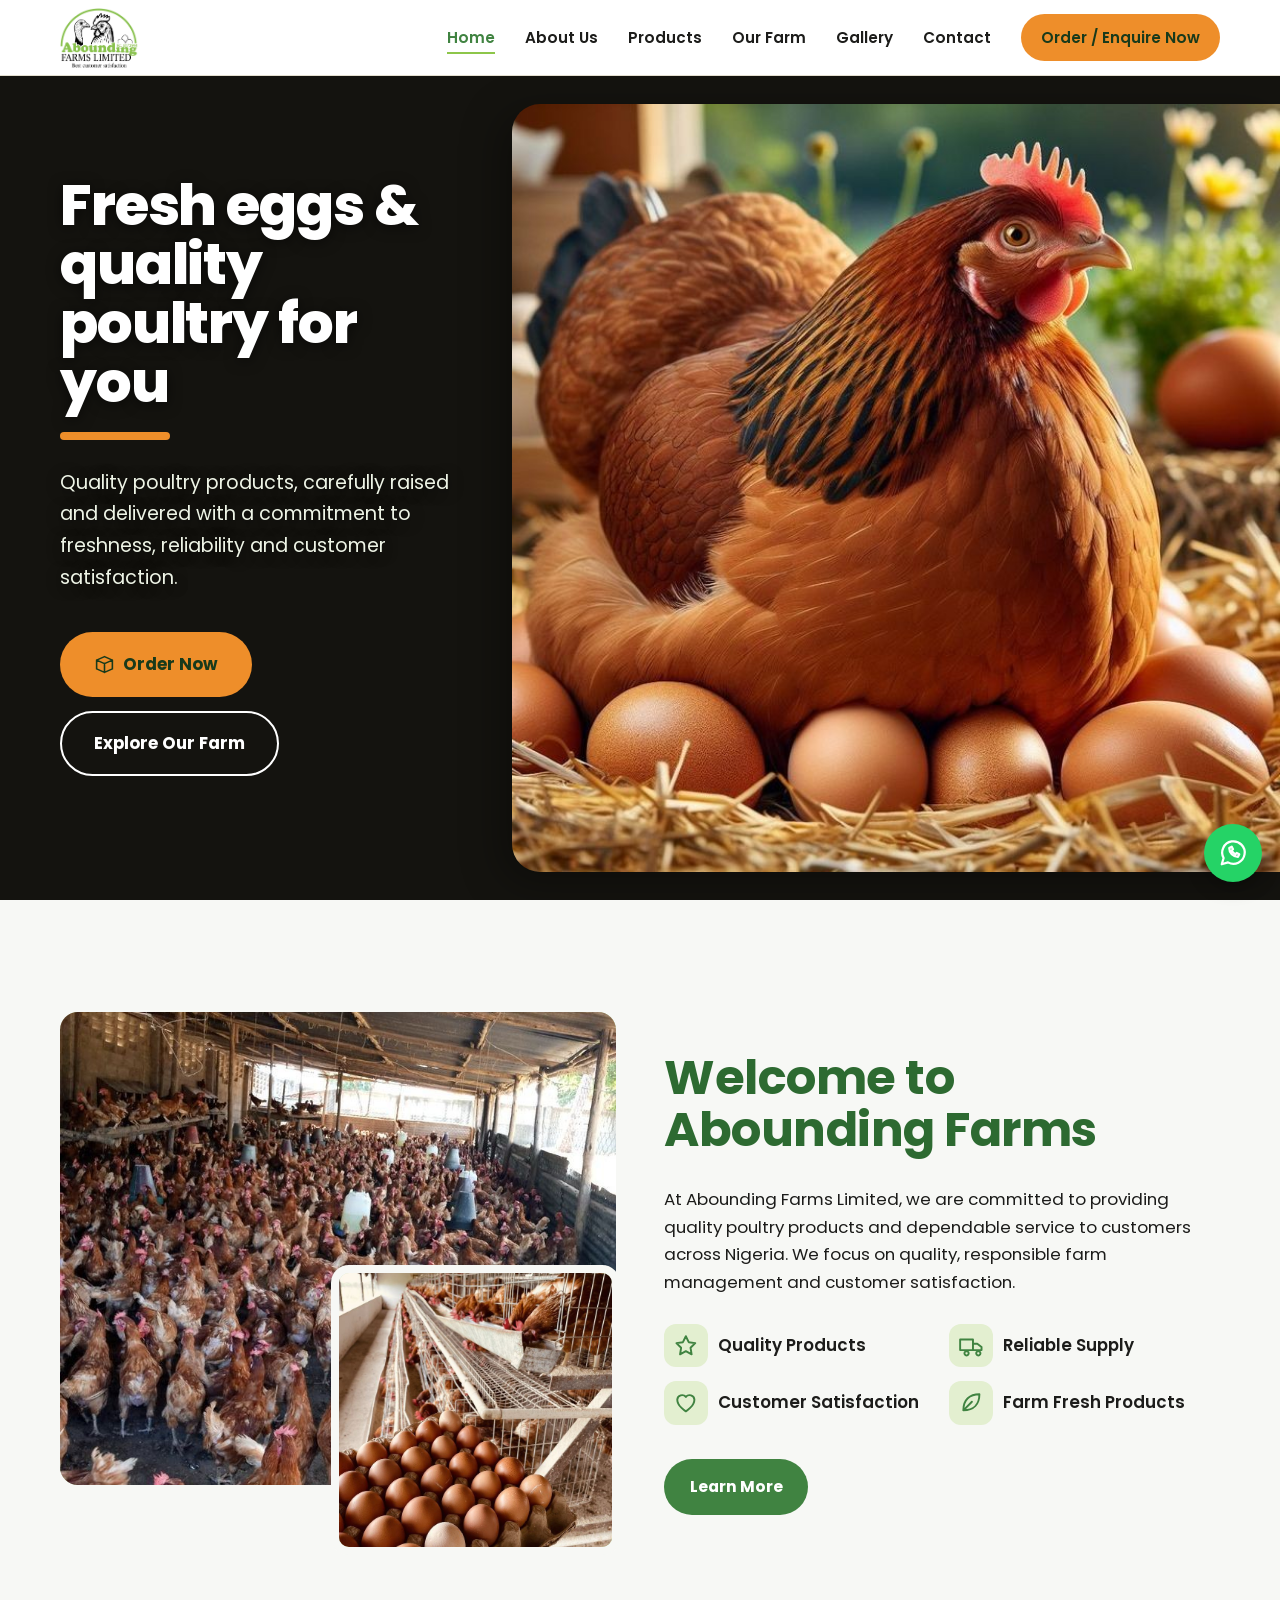
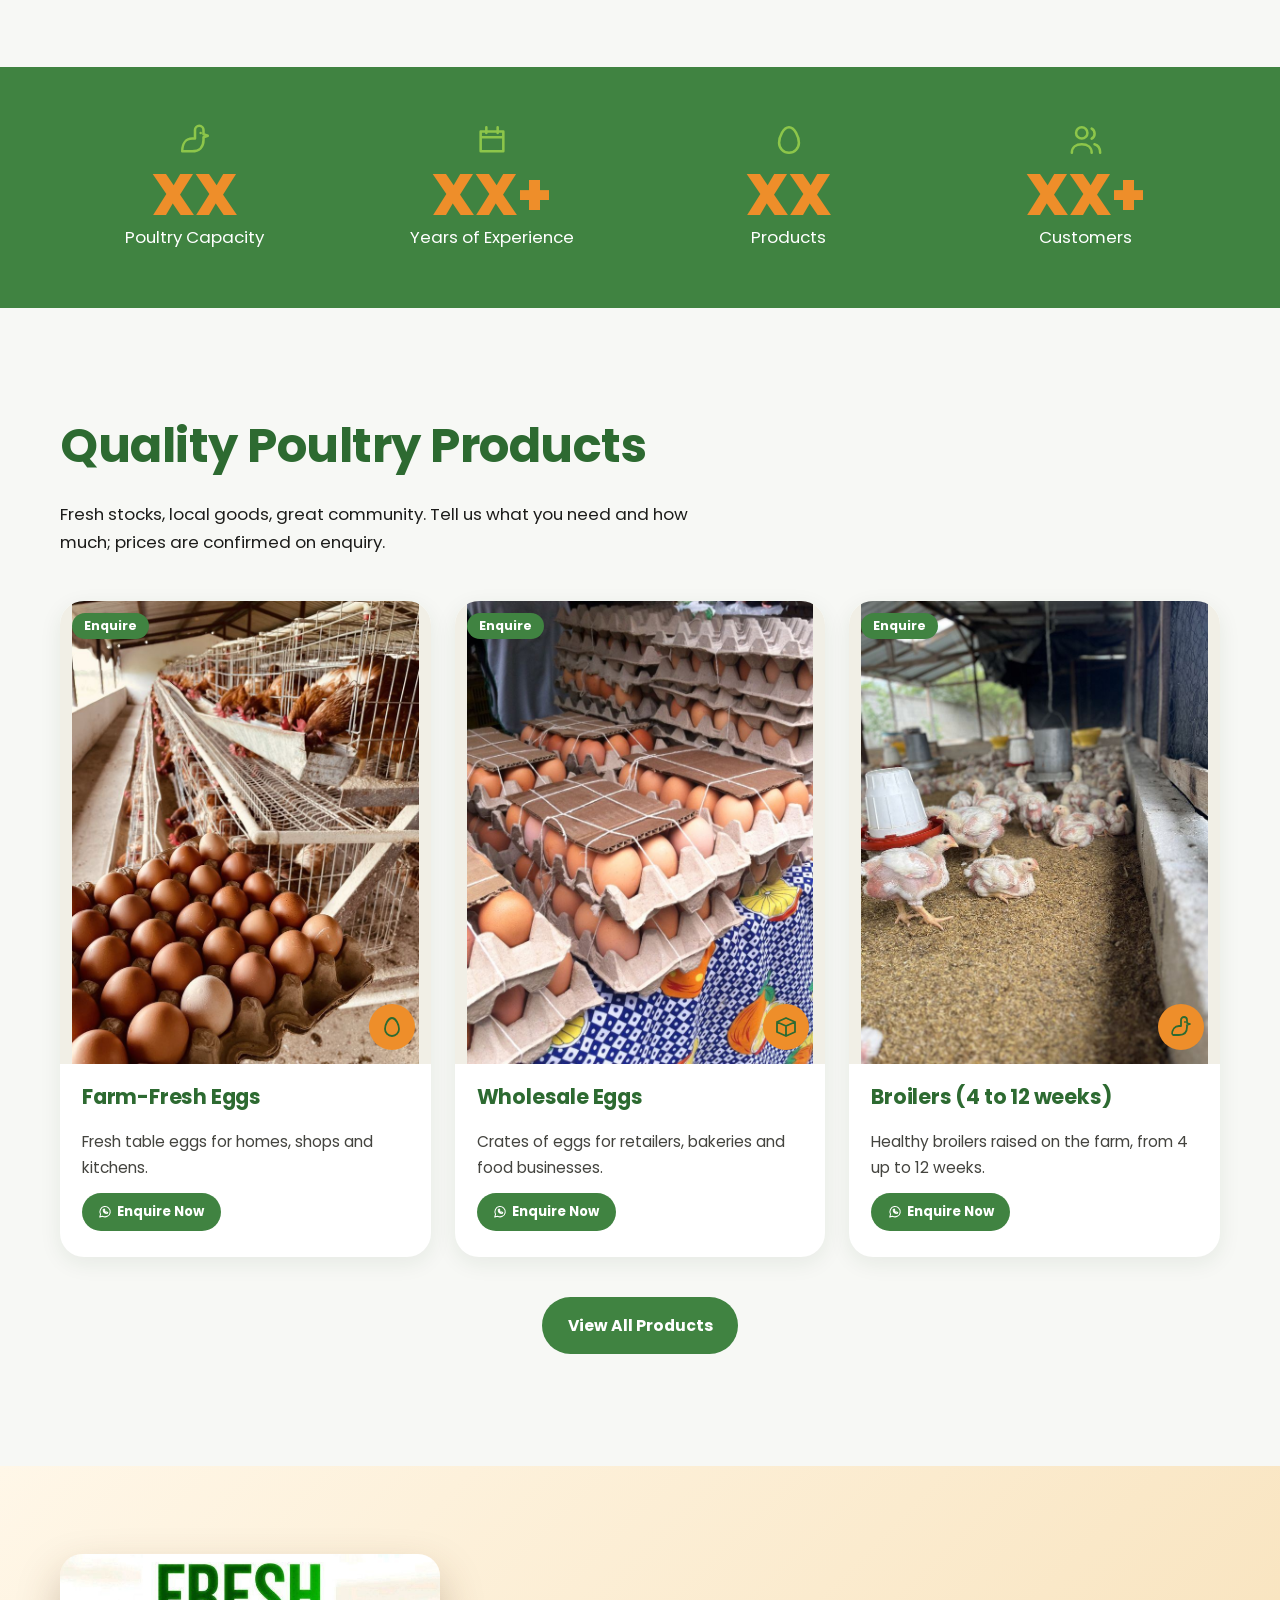
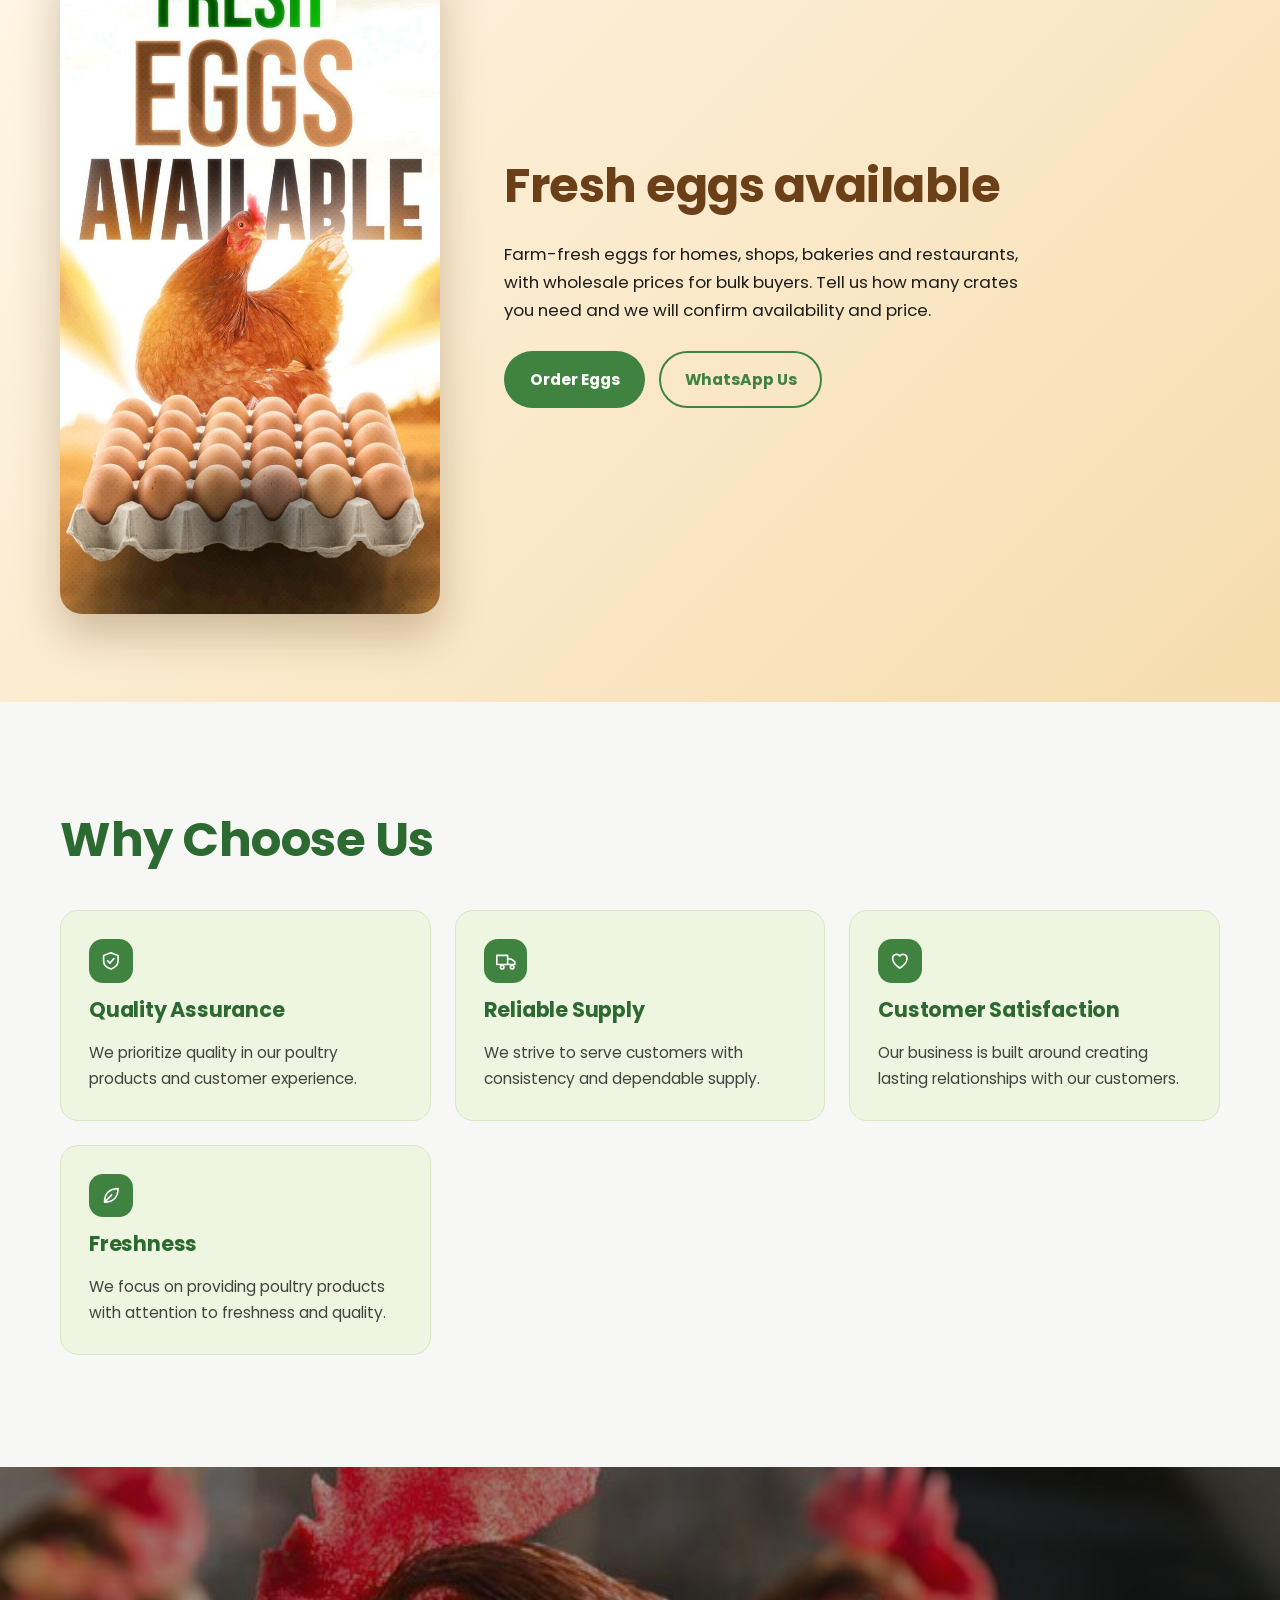
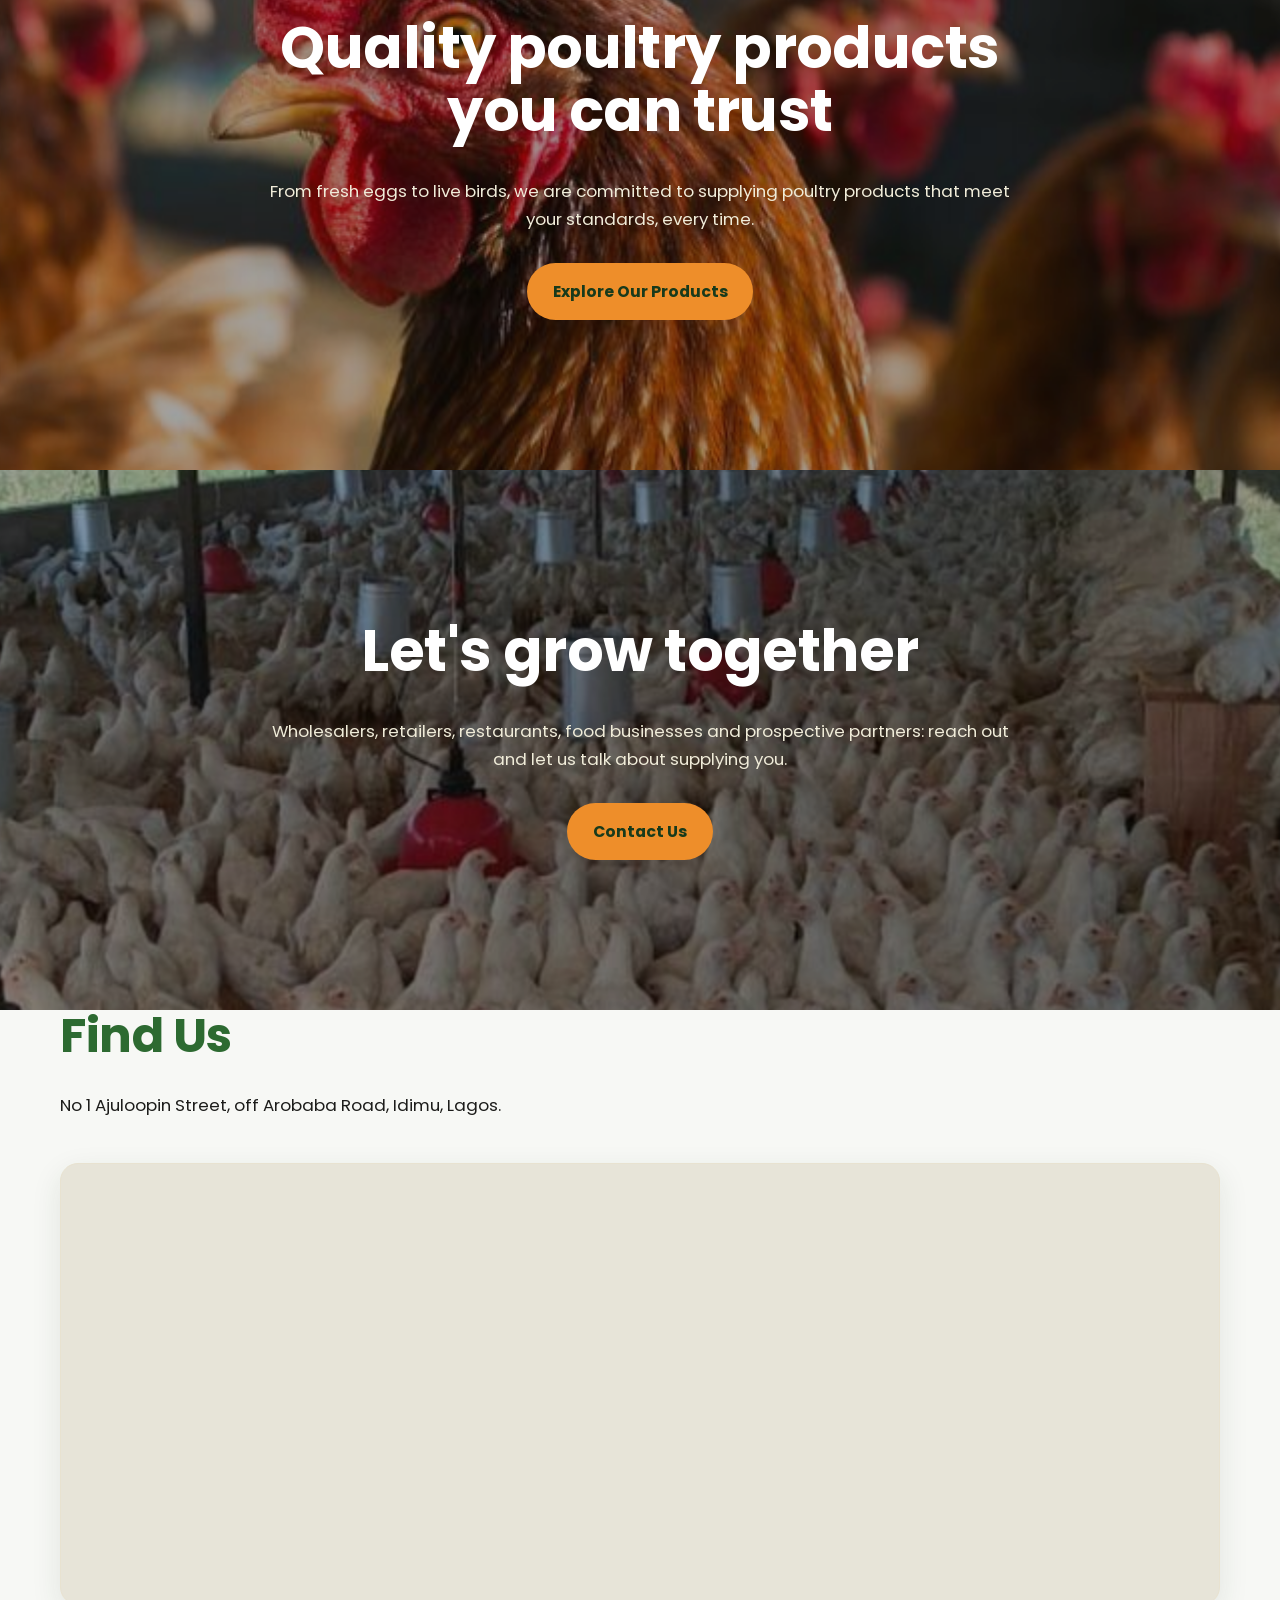
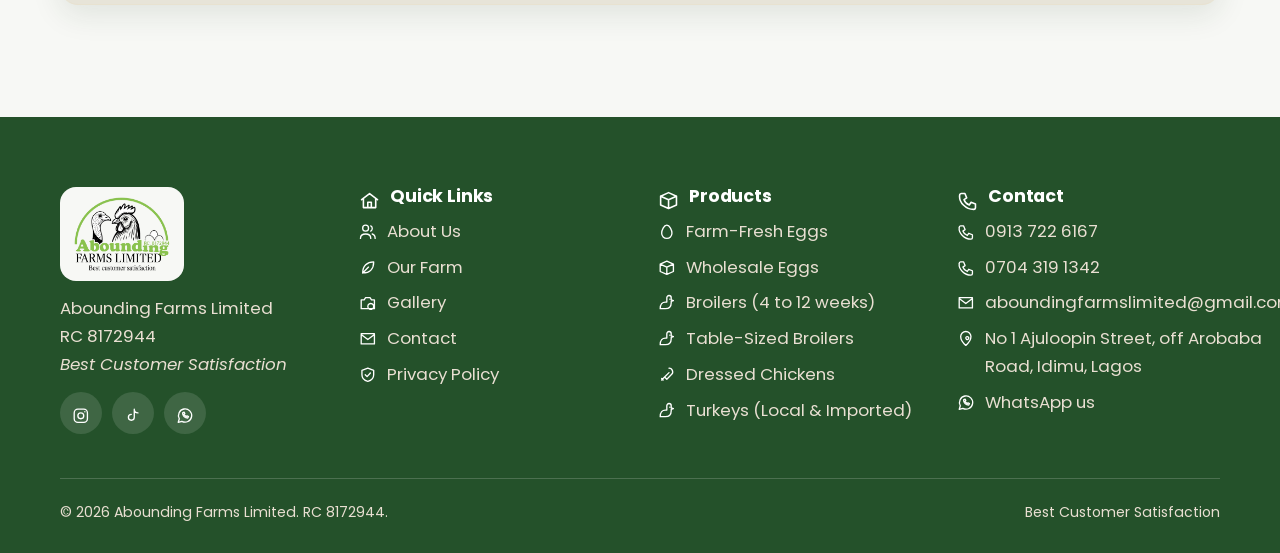
==== commit f2491668: "Update site" ====
--- a/index.html
+++ b/index.html
@@ -53,7 +53,7 @@
 <li><a class="btn btn-y" href="contact.html">Order / Enquire Now</a></li>
 </ul></div></header>
 <main>
-<section class="hero" id="home"><img data-par="-.05" src="images/hero.jpg" alt="Healthy white birds in a poultry house" fetchpriority="high" onerror="this.remove()"><div class="wrap">
+<section class="hero" id="home"><img src="images/hero-hen.jpg" alt="Hen sitting on her eggs" fetchpriority="high" onerror="this.remove()"><div class="wrap">
 <h1 class="rv">Fresh eggs & quality poultry for you</h1>
 <p class="rv" style="--d:.15s">Quality poultry products, carefully raised and delivered with a commitment to freshness, reliability and customer satisfaction.</p>
 <div class="row rv" style="--d:.3s"><a class="btn btn-y" href="contact.html"><svg class="ic"><use href="#box"/></svg>Order Now</a><a class="btn btn-o" href="farm.html">Explore Our Farm</a></div>
@@ -73,6 +73,7 @@
 <section id="products"><div class="wrap">
 <div class="head rv"><h2>Quality Poultry Products</h2><p>Fresh stocks, local goods, great community. Tell us what you need and how much; prices are confirmed on enquiry.</p></div>
 <div class="grid pl" data-n="3"></div><div style="text-align:center;margin-top:40px"><a class="btn btn-g" href="products.html">View All Products</a></div></div></section>
+<section class="ban" aria-label="Fresh eggs available"><div class="wrap"><img class="rv l" src="images/banner-eggs.jpg" alt="Fresh eggs available" loading="lazy"><div class="rv r"><h2>Fresh eggs available</h2><p>Farm-fresh eggs for homes, shops, bakeries and restaurants, with wholesale prices for bulk buyers. Tell us how many crates you need and we will confirm availability and price.</p><div class="row"><a class="btn btn-g" href="contact.html">Order Eggs</a><a class="btn btn-ol waLink" href="#" target="_blank" rel="noopener">WhatsApp Us</a></div></div></div></section>
 <section class="why"><div class="wrap">
 <div class="head rv"><h2>Why Choose Us</h2></div>
 <div class="grid">
@@ -85,12 +86,13 @@
 <h2 class="rv">Quality poultry products you can trust</h2><p class="rv" style="--d:.1s">From fresh eggs to live birds, we are committed to supplying poultry products that meet your standards, every time.</p><a class="btn btn-y rv" style="--d:.2s" href="products.html">Explore Our Products</a></div></section>
 <section class="promo two" aria-label="Let's grow together"><img data-par=".12" src="images/promo-2.jpg" alt="" loading="lazy" onerror="this.remove()"><div class="wrap">
 <h2 class="rv">Let's grow together</h2><p class="rv" style="--d:.1s">Wholesalers, retailers, restaurants, food businesses and prospective partners: reach out and let us talk about supplying you.</p><a class="btn btn-y rv" style="--d:.2s" href="contact.html">Contact Us</a></div></section>
+<section class="map" id="map"><div class="wrap"><div class="head rv"><h2>Find Us</h2><p>No 1 Ajuloopin Street, off Arobaba Road, Idimu, Lagos.</p></div><div class="mapbox rv"><iframe title="Abounding Farms Limited location map" src="https://www.google.com/maps?q=No+1+Ajuloopin+Street,+off+Arobaba+Road,+Idimu,+Lagos,+Nigeria&amp;output=embed" loading="lazy" referrerpolicy="no-referrer-when-downgrade" allowfullscreen></iframe></div></div></section>
 </main>
 <footer><div class="wrap">
 <div class="fg">
 <div><div class="lg"><img src="images/logo.png" alt="Abounding Farms Limited" width="102" height="68"></div><p>Abounding Farms Limited<br>RC 8172944<br><em>Best Customer Satisfaction</em></p>
 <div class="soc"><a href="https://www.instagram.com/aboundingfarmsltd" target="_blank" rel="noopener" aria-label="Instagram"><svg class="ic"><use href="#ig"/></svg></a><a href="https://www.tiktok.com/@aboundingfarmslimited" target="_blank" rel="noopener" aria-label="TikTok"><svg class="ic"><use href="#tt"/></svg></a><a class="waLink" href="#" target="_blank" rel="noopener" aria-label="WhatsApp"><svg class="ic"><use href="#wa"/></svg></a></div></div>
-<div><h3><svg class="ic"><use href="index.html"/></svg>Quick Links</h3><ul><li><a href="about.html"><svg class="ic"><use href="#users"/></svg>About Us</a></li><li><a href="farm.html"><svg class="ic"><use href="#leaf"/></svg>Our Farm</a></li><li><a href="gallery.html"><svg class="ic"><use href="#cam"/></svg>Gallery</a></li><li><a href="contact.html"><svg class="ic"><use href="#mail"/></svg>Contact</a></li><li><a href="privacy.html"><svg class="ic"><use href="#shield"/></svg>Privacy Policy</a></li></ul></div>
+<div><h3><svg class="ic"><use href="#home"/></svg>Quick Links</h3><ul><li><a href="about.html"><svg class="ic"><use href="#users"/></svg>About Us</a></li><li><a href="farm.html"><svg class="ic"><use href="#leaf"/></svg>Our Farm</a></li><li><a href="gallery.html"><svg class="ic"><use href="#cam"/></svg>Gallery</a></li><li><a href="contact.html"><svg class="ic"><use href="#mail"/></svg>Contact</a></li><li><a href="privacy.html"><svg class="ic"><use href="#shield"/></svg>Privacy Policy</a></li></ul></div>
 <div><h3><svg class="ic"><use href="#box"/></svg>Products</h3><ul id="fp"></ul></div>
 <div><h3><svg class="ic"><use href="#phone"/></svg>Contact</h3><ul><li><a href="tel:+2349137226167"><svg class="ic"><use href="#phone"/></svg>0913 722 6167</a></li><li><a href="tel:+2347043191342"><svg class="ic"><use href="#phone"/></svg>0704 319 1342</a></li><li><a href="mailto:aboundingfarmslimited@gmail.com"><svg class="ic"><use href="#mail"/></svg>aboundingfarmslimited@gmail.com</a></li><li><svg class="ic"><use href="#pin"/></svg><span>No 1 Ajuloopin Street, off Arobaba Road, Idimu, Lagos</span></li><li><a class="waLink" href="#" target="_blank" rel="noopener"><svg class="ic"><use href="#wa"/></svg>WhatsApp us</a></li></ul></div>
 </div>
--- a/css/styles.css
+++ b/css/styles.css
@@ -210,3 +210,58 @@
 footer h3 .ic{width:1.2em;height:1.2em;margin-top:.15em}
 .card .row .btn{width:100%}
 .stats b{color:var(--y)}
+
+/* ===== round 3: smaller enquire buttons, full product images, lighter overlays, banner, map ===== */
+.card .row .btn{width:auto;padding:.5em 1.1em;font-size:.82rem;gap:.4em;align-self:flex-start}
+.card .row .btn .ic{width:1.05em;height:1.05em}
+.pl .card .ph{aspect-ratio:4/5;background:#f1efe6}
+.pl .card .ph>img{object-fit:contain;animation:none;transform:none}
+.pl .card:hover .ph>img{transform:scale(1.03)}
+.pl .card .ph::after{display:none}
+.pl .card .ph .ic{z-index:3}
+/* first section of every page: light, neutral overlay so photos show */
+.hero{background:#14130f}
+.hero>img{object-position:62% 38%}
+.hero::before{background:linear-gradient(95deg,rgba(10,10,8,.62) 0%,rgba(10,10,8,.28) 45%,rgba(10,10,8,0) 75%)}
+.hero h1,.hero p{text-shadow:0 2px 14px rgba(0,0,0,.55)}
+.pb{background:#14130f}
+.pb>img{opacity:.9}
+.pb::after{content:"";position:absolute;inset:0;background:linear-gradient(95deg,rgba(10,10,8,.55),rgba(10,10,8,.12) 70%)}
+.pb .wrap{z-index:2}
+.pb h1,.pb p{text-shadow:0 2px 14px rgba(0,0,0,.6)}
+.promo::before{background:rgba(15,15,10,.38)}
+/* footer icons white */
+footer .ic,.soc a{color:#fff}
+.soc a:hover{color:var(--dk)}
+/* egg banner */
+.ban{background:linear-gradient(135deg,#fff7e8,#f6dcae);padding:clamp(48px,7vw,88px) 0}
+.ban .wrap{display:grid;gap:36px;align-items:center}
+@media(min-width:800px){.ban .wrap{grid-template-columns:minmax(260px,380px) 1fr;gap:64px}}
+.ban img{width:100%;max-width:380px;height:auto;border-radius:22px;box-shadow:0 20px 44px rgba(90,55,20,.28);margin-inline:auto}
+.ban h2{color:#6b3f17}
+.ban p{max-width:48ch;margin-bottom:1.6em}
+/* map */
+.map{padding-top:0}
+.mapbox{border-radius:var(--r);overflow:hidden;border:1px solid #e8e2d0;box-shadow:0 10px 30px rgba(31,61,28,.1);background:#e7e4d8}
+.mapbox iframe{display:block;width:100%;height:clamp(300px,45vw,440px);border:0}
+/* hero: show the whole hen-on-eggs photo */
+@media(min-width:900px){
+.hero>img{left:auto;right:0;width:64%;object-position:center 55%;-webkit-mask-image:linear-gradient(90deg,transparent,#000 22%);mask-image:linear-gradient(90deg,transparent,#000 22%)}
+.hero::before{background:linear-gradient(95deg,rgba(10,10,8,.35) 0%,rgba(10,10,8,.1) 50%,rgba(10,10,8,0) 100%)}
+.hero h1{font-size:clamp(2.6rem,5.6vw,4.8rem)}
+}
+@media(max-width:899px){.hero>img{object-position:center 60%}.hero::before{background:linear-gradient(180deg,rgba(10,10,8,.5),rgba(10,10,8,.2) 60%,rgba(10,10,8,.1))}}
+/* hero: whole hen-and-eggs photo, never cropped */
+@media(min-width:900px){
+.hero>img{top:50%;bottom:auto;right:0;left:auto;height:auto;aspect-ratio:1;width:min(60%,calc(100svh - var(--nav) - 20px));transform:translateY(calc(-50% + var(--nav)/2));object-fit:cover;border-radius:28px 0 0 28px;-webkit-mask-image:none;mask-image:none;box-shadow:-10px 10px 40px rgba(0,0,0,.35)}
+.hero::before{display:none}
+}
+@media(max-width:899px){
+.hero{flex-direction:column;align-items:stretch;justify-content:flex-start;padding:var(--nav) 0 56px;min-height:0}
+.hero>img{position:relative;inset:auto;width:100%;height:auto;aspect-ratio:1;object-fit:cover;margin-bottom:28px;transform:none}
+.hero::before{display:none}
+}
+@media(min-width:900px){
+.hero .wrap>*{max-width:min(560px,calc(100vw - min(60vw,100svh - var(--nav) - 20px) - 100px))}
+.hero h1{font-size:clamp(2.3rem,4.4vw,4rem);max-width:none}
+}
